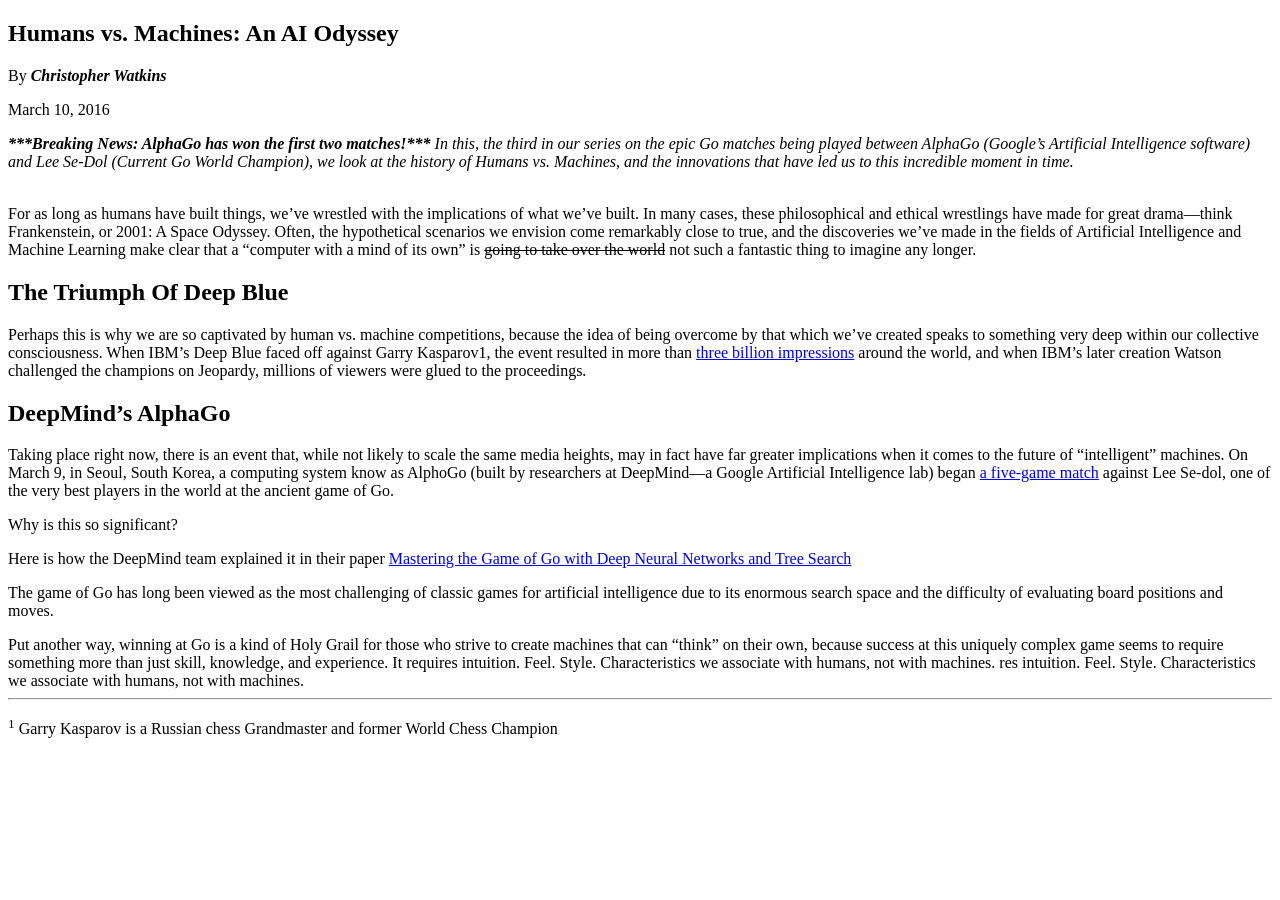
==== mockup-to-article/index.html @ 87693139 "first project" ====
<!DOCTYPE html>
<html lang="en">

  <head>
      <meta charset="UTF-8">
      <title>Humans vs Machines Blog</title>
  </head>

  <body>
      <!-- This was adapted from: http://blog.udacity.com/2016/03/humans-vs-machines-an-ai-odyssey-2.html -->
      <!-- Format this text to match the mockup exactly! -->
      <main>
        <article class="">


        <h1>Humans vs. Machines: An AI Odyssey</h1>

        <p>By <em><strong>Christopher Watkins</strong></em></p>

        <p>March 10, 2016</p>

        <p><em><strong>***Breaking News: AlphaGo has won the first two matches!***</strong> In this, the third in our series on the epic Go matches being played between AlphaGo (Google’s Artificial Intelligence software) and Lee Se-Dol (Current Go World Champion), we look at the history of Humans vs. Machines, and the innovations that have led us to this incredible moment in time.</em></p>
        <img src="http://i2.wp.com/blog.udacity.com/wp-content/uploads/2016/03/56df2490a351d802222160.gif
        " alt=""><br>
        For as long as humans have built things, we’ve wrestled with the implications of what we’ve built. In many cases, these philosophical and ethical wrestlings have made for great drama—think Frankenstein, or 2001: A Space Odyssey. Often, the hypothetical
        scenarios we envision come remarkably close to true, and the discoveries we’ve made in the fields of Artificial Intelligence and Machine Learning make clear that a “computer with a mind of its own” is <s>going to take over the world</s> not such a
        fantastic thing to imagine any longer.

        <h2>The Triumph Of Deep Blue</h2> Perhaps this is why we are so captivated by human vs. machine competitions, because the idea of being overcome by that which we’ve created speaks to something very deep within our collective consciousness. When IBM’s Deep Blue faced off against Garry
        Kasparov1, the event resulted in more than <a href="http://www-03.ibm.com/ibm/history/ibm100/us/en/icons/deepblue/">three billion impressions</a> around the world, and when IBM’s later creation Watson challenged the champions on Jeopardy, millions
        of viewers were glued to the proceedings.

        <h2>DeepMind’s AlphaGo</h2> Taking place right now, there is an event that, while not likely to scale the same media heights, may in fact have far greater implications when it comes to the future of “intelligent” machines. On March 9, in Seoul, South Korea, a computing system
        know as AlphoGo (built by researchers at DeepMind—a Google Artificial Intelligence lab) began <a href="http://venturebeat.com/2016/02/04/youtube-will-livestream-googles-ai-playing-go-superstar-lee-sedol-in-march/">a five-game match</a> against Lee
        Se-dol, one of the very best players in the world at the ancient game of Go.
        <p>Why is this so significant?</p>
        <p>
            Here is how the DeepMind team explained it in their paper <a href="http://airesearch.com/wp-content/uploads/2016/01/deepmind-mastering-go.pdf">Mastering the Game of Go with Deep Neural Networks and Tree Search</a>
        </p>
        <p>The game of Go has long been viewed as the most challenging of classic games for artificial intelligence due to its enormous search space and the difficulty of evaluating board positions and moves.
        </p>
        Put another way, winning at Go is a kind of Holy Grail for those who strive to create machines that can “think” on their own, because success at this uniquely complex game seems to require something more than just skill, knowledge, and experience. It
        requires intuition. Feel. Style. Characteristics we associate with humans, not with machines.
      res intuition. Feel. Style. Characteristics we associate with humans, not with machines.
      </article>
      </main>
      <hr>
      <p><sup>1</sup> Garry Kasparov is a Russian chess Grandmaster and former World Chess Champion</p><br>

  </body>
</html>
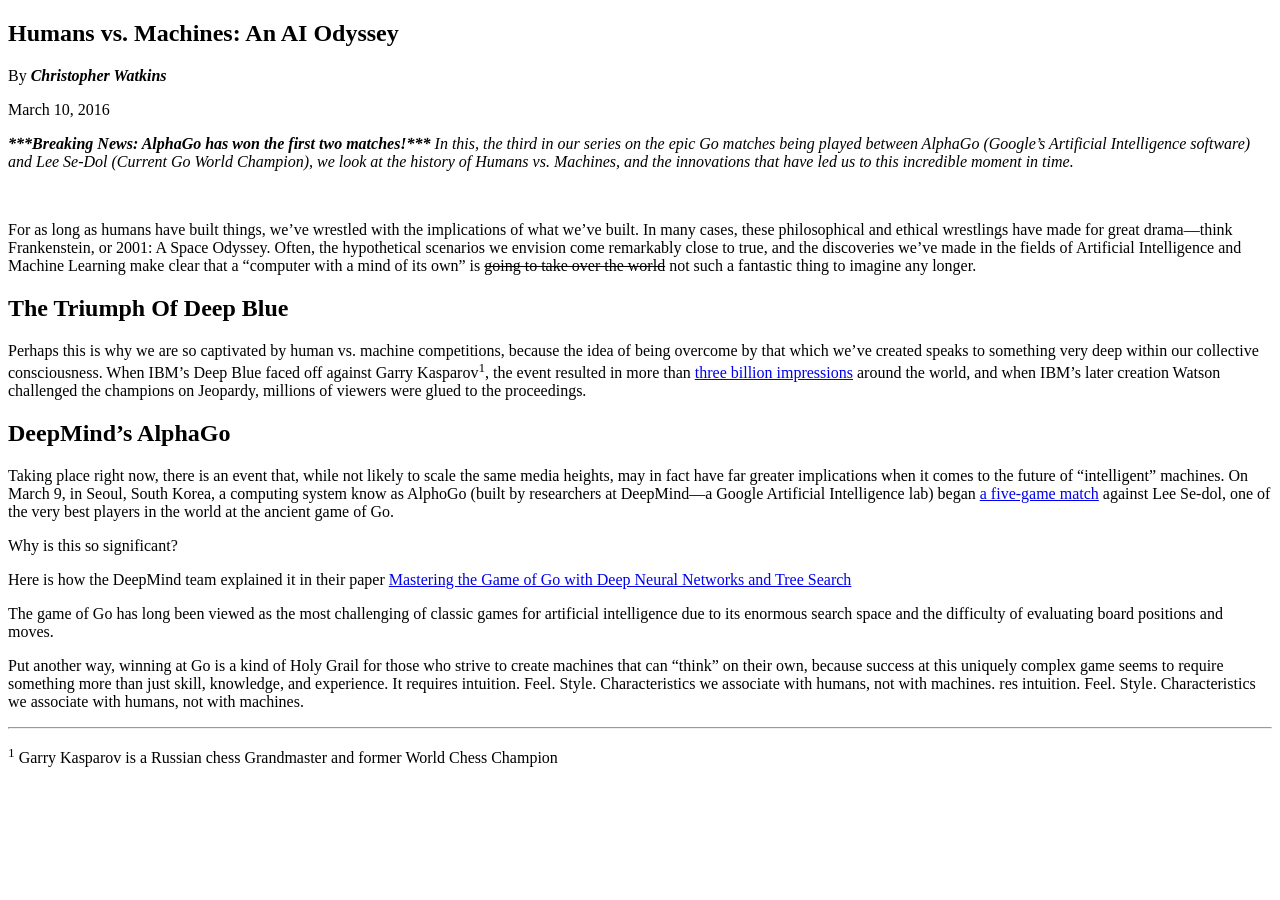
==== commit d28e1fd1: "#02 revies code by feedback(indendt, p , sup...)" ====
--- a/mockup-to-article/index.html
+++ b/mockup-to-article/index.html
@@ -1,51 +1,49 @@
 <!DOCTYPE html>
 <html lang="en">
+<head>
+    <meta charset="UTF-8">
+    <title>Humans vs Machines Blog</title>
+</head>
 
-  <head>
-      <meta charset="UTF-8">
-      <title>Humans vs Machines Blog</title>
-  </head>
+<body>
+  <main>
+    <article>
+      <h1>Humans vs. Machines: An AI Odyssey</h1>
 
-  <body>
-      <!-- This was adapted from: http://blog.udacity.com/2016/03/humans-vs-machines-an-ai-odyssey-2.html -->
-      <!-- Format this text to match the mockup exactly! -->
-      <main>
-        <article class="">
+      <p>By <em><strong>Christopher Watkins</strong></em></p>
 
+      <p>March 10, 2016</p>
 
-        <h1>Humans vs. Machines: An AI Odyssey</h1>
+      <p><em><strong>***Breaking News: AlphaGo has won the first two matches!***</strong> In this, the third in our series on the epic Go matches being played between AlphaGo (Google’s Artificial Intelligence software) and Lee Se-Dol (Current Go World Champion), we look at the history of Humans vs. Machines, and the innovations that have led us to this incredible moment in time.</em></p>
+      <img src="http://i2.wp.com/blog.udacity.com/wp-content/uploads/2016/03/56df2490a351d802222160.gif
+      " alt=""><br>
+      <p>For as long as humans have built things, we’ve wrestled with the implications of what we’ve built. In many cases, these philosophical and ethical wrestlings have made for great drama—think Frankenstein, or 2001: A Space Odyssey. Often, the hypothetical
+      scenarios we envision come remarkably close to true, and the discoveries we’ve made in the fields of Artificial Intelligence and Machine Learning make clear that a “computer with a mind of its own” is <s>going to take over the world</s> not such a
+      fantastic thing to imagine any longer.</p>
 
-        <p>By <em><strong>Christopher Watkins</strong></em></p>
+      <h2>The Triumph Of Deep Blue</h2>
+      <p>Perhaps this is why we are so captivated by human vs. machine competitions, because the idea of being overcome by that which we’ve created speaks to something very deep within our collective consciousness. When IBM’s Deep Blue faced off against Garry
+      Kasparov<sup>1</sup>, the event resulted in more than <a href="http://www-03.ibm.com/ibm/history/ibm100/us/en/icons/deepblue/">three billion impressions</a> around the world, and when IBM’s later creation Watson challenged the champions on Jeopardy, millions
+      of viewers were glued to the proceedings.</p>
 
-        <p>March 10, 2016</p>
-
-        <p><em><strong>***Breaking News: AlphaGo has won the first two matches!***</strong> In this, the third in our series on the epic Go matches being played between AlphaGo (Google’s Artificial Intelligence software) and Lee Se-Dol (Current Go World Champion), we look at the history of Humans vs. Machines, and the innovations that have led us to this incredible moment in time.</em></p>
-        <img src="http://i2.wp.com/blog.udacity.com/wp-content/uploads/2016/03/56df2490a351d802222160.gif
-        " alt=""><br>
-        For as long as humans have built things, we’ve wrestled with the implications of what we’ve built. In many cases, these philosophical and ethical wrestlings have made for great drama—think Frankenstein, or 2001: A Space Odyssey. Often, the hypothetical
-        scenarios we envision come remarkably close to true, and the discoveries we’ve made in the fields of Artificial Intelligence and Machine Learning make clear that a “computer with a mind of its own” is <s>going to take over the world</s> not such a
-        fantastic thing to imagine any longer.
-
-        <h2>The Triumph Of Deep Blue</h2> Perhaps this is why we are so captivated by human vs. machine competitions, because the idea of being overcome by that which we’ve created speaks to something very deep within our collective consciousness. When IBM’s Deep Blue faced off against Garry
-        Kasparov1, the event resulted in more than <a href="http://www-03.ibm.com/ibm/history/ibm100/us/en/icons/deepblue/">three billion impressions</a> around the world, and when IBM’s later creation Watson challenged the champions on Jeopardy, millions
-        of viewers were glued to the proceedings.
-
-        <h2>DeepMind’s AlphaGo</h2> Taking place right now, there is an event that, while not likely to scale the same media heights, may in fact have far greater implications when it comes to the future of “intelligent” machines. On March 9, in Seoul, South Korea, a computing system
-        know as AlphoGo (built by researchers at DeepMind—a Google Artificial Intelligence lab) began <a href="http://venturebeat.com/2016/02/04/youtube-will-livestream-googles-ai-playing-go-superstar-lee-sedol-in-march/">a five-game match</a> against Lee
-        Se-dol, one of the very best players in the world at the ancient game of Go.
-        <p>Why is this so significant?</p>
-        <p>
-            Here is how the DeepMind team explained it in their paper <a href="http://airesearch.com/wp-content/uploads/2016/01/deepmind-mastering-go.pdf">Mastering the Game of Go with Deep Neural Networks and Tree Search</a>
-        </p>
-        <p>The game of Go has long been viewed as the most challenging of classic games for artificial intelligence due to its enormous search space and the difficulty of evaluating board positions and moves.
-        </p>
-        Put another way, winning at Go is a kind of Holy Grail for those who strive to create machines that can “think” on their own, because success at this uniquely complex game seems to require something more than just skill, knowledge, and experience. It
-        requires intuition. Feel. Style. Characteristics we associate with humans, not with machines.
-      res intuition. Feel. Style. Characteristics we associate with humans, not with machines.
-      </article>
-      </main>
-      <hr>
-      <p><sup>1</sup> Garry Kasparov is a Russian chess Grandmaster and former World Chess Champion</p><br>
-
-  </body>
+      <h2>DeepMind’s AlphaGo</h2>
+      <p>Taking place right now, there is an event that, while not likely to scale the same media heights, may in fact have far greater implications when it comes to the future of “intelligent” machines. On March 9, in Seoul, South Korea, a computing system
+      know as AlphoGo (built by researchers at DeepMind—a Google Artificial Intelligence lab) began <a href="http://venturebeat.com/2016/02/04/youtube-will-livestream-googles-ai-playing-go-superstar-lee-sedol-in-march/">a five-game match</a> against Lee
+      Se-dol, one of the very best players in the world at the ancient game of Go.</p>
+      <p>Why is this so significant?</p>
+      <p>
+          Here is how the DeepMind team explained it in their paper <a href="http://airesearch.com/wp-content/uploads/2016/01/deepmind-mastering-go.pdf">Mastering the Game of Go with Deep Neural Networks and Tree Search</a>
+      </p>
+      <p>The game of Go has long been viewed as the most challenging of classic games for artificial intelligence due to its enormous search space and the difficulty of evaluating board positions and moves.
+      </p>
+      <p>
+        Put another way, winning at Go is a kind of Holy Grail for those who strive to create machines that can “think” on their own, because success at this uniquely complex game seems to require something more than just skill, knowledge, and experience. It requires intuition. Feel. Style. Characteristics we associate with humans, not with machines. res intuition. Feel. Style. Characteristics we associate with humans, not with machines.
+      </p><hr>
+    </article>
+  </main>
+  <aside>
+    <p><sup>1</sup> Garry Kasparov is a Russian chess Grandmaster and former World Chess Champion</p>
+    <br>
+  </aside>
+</body>
 </html>
